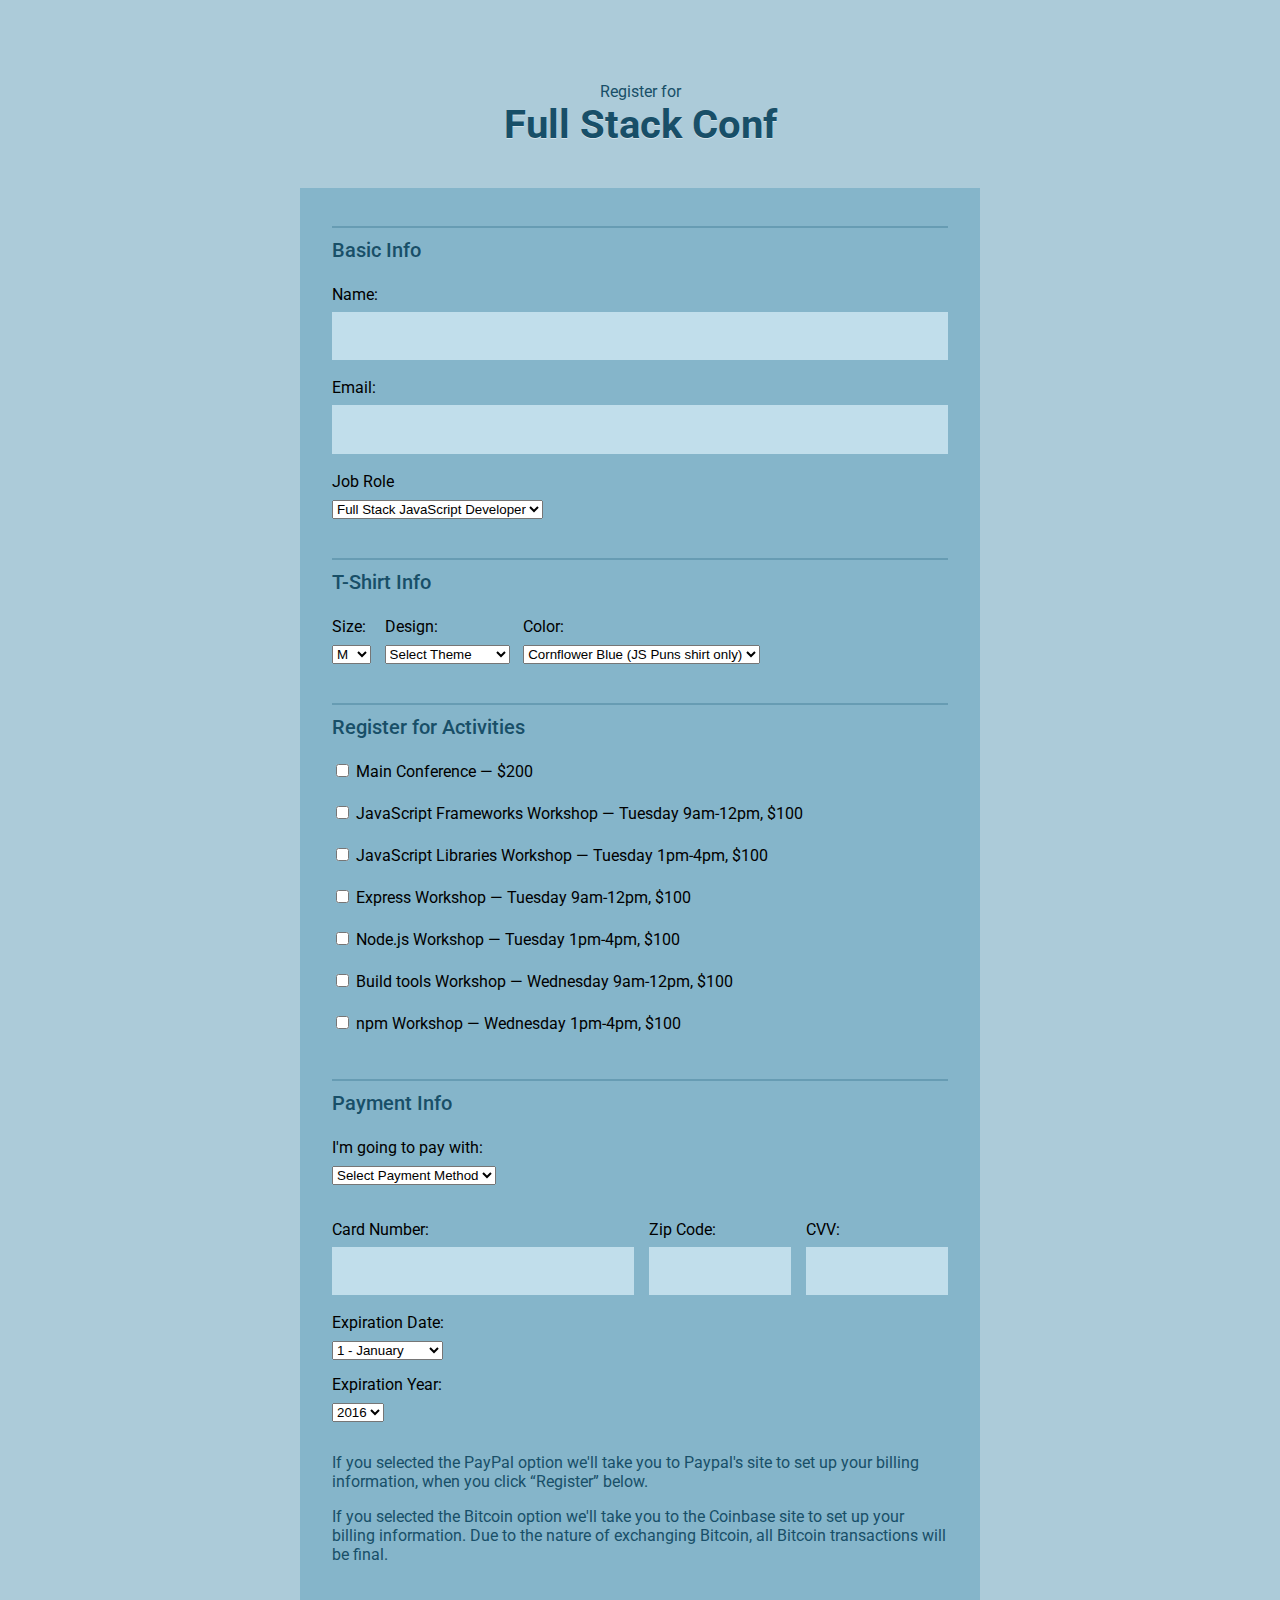
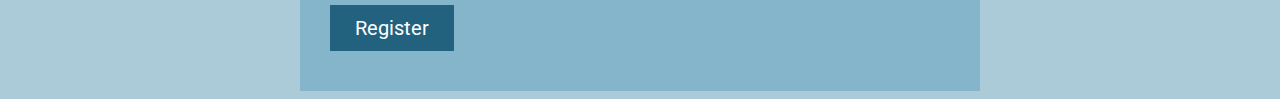
==== index.html @ 8475e575 "initial commit" ====
<!DOCTYPE html>
<html lang="en">
<head>
  <meta charset="utf-8">
  <meta name="viewport" content="width=device-width, initial-scale=1.0">
	<title>Register for Full Stack Conf</title>
  <link href="https://fonts.googleapis.com/css?family=Roboto:400,500,700" rel="stylesheet" type="text/css">
	<link rel="stylesheet" href="css/style.css">
</head>
<body>
	<div class="container">
    
    <header>
      <span>Register for</span>
      <h1>Full Stack Conf</h1>
    </header>

    <form action="index.html" method="post">
              
      <fieldset>         
        <legend>Basic Info</legend>
        
        <label for="name">Name:</label>
        <input type="text" id="name" name="user_name">
        
        <label for="mail">Email:</label>
        <input type="email" id="mail" name="user_email">
        
        <label for="title">Job Role</label>
        <select id="title" name="user_title">
          <option value="full-stack js developer">Full Stack JavaScript Developer</option>
          <option value="front-end developer">Front End Developer</option>
          <option value="back-end developer">Back End Developer</option>
          <option value="designer">Designer</option>          
          <option value="student">Student</option>
          <option value="other">Other</option>  
        </select>           
      </fieldset>
      
      <fieldset class="shirt">
        <legend>T-Shirt Info</legend>
        
        <div>
          <label for="size">Size:</label>
          <select id="size" name="user_size">
            <option value="small">S</option>
            <option value="medium" selected>M</option>
            <option value="large">L</option>
            <option value="extra large">XL</option>
          </select>
        </div>

        <div>
          <label for="design">Design:</label>
          <select id="design" name="user_design">
            <option>Select Theme</option>
            <option value="js puns">Theme - JS Puns</option>
            <option value="heart js">Theme - I &#9829; JS</option>
          </select>
        </div>

        <div id="colors-js-puns" class="">
          <label for="color">Color:</label>
          <select id="color">
            <option value="cornflowerblue">Cornflower Blue (JS Puns shirt only)</option>
            <option value="darkslategrey">Dark Slate Grey (JS Puns shirt only)</option> 
            <option value="gold">Gold (JS Puns shirt only)</option> 
            <option value="tomato">Tomato (I &#9829; JS shirt only)</option>
            <option value="steelblue">Steel Blue (I &#9829; JS shirt only)</option> 
            <option value="dimgrey">Dim Grey (I &#9829; JS shirt only)</option> 
          </select>
        </div>                
      </fieldset>

      <fieldset class="activities">
        <legend>Register for Activities</legend>
        <label><input type="checkbox" name="all"> Main Conference — $200</label>
        <label><input type="checkbox" name="js-frameworks"> JavaScript Frameworks Workshop — Tuesday 9am-12pm, $100</label>
        <label><input type="checkbox" name="js-libs"> JavaScript Libraries Workshop — Tuesday 1pm-4pm, $100</label>
        <label><input type="checkbox" name="express"> Express Workshop — Tuesday 9am-12pm, $100</label>
        <label><input type="checkbox" name="node"> Node.js Workshop — Tuesday 1pm-4pm, $100</label>          
        <label><input type="checkbox" name="build-tools"> Build tools Workshop — Wednesday 9am-12pm, $100</label>
        <label><input type="checkbox" name="npm"> npm Workshop — Wednesday 1pm-4pm, $100</label>
                  	
      </fieldset>
      <fieldset>
        <legend>Payment Info</legend>

        <label for="payment">I'm going to pay with:</label>
        <select id="payment" name="user_payment">
          <option value="select_method">Select Payment Method</option>
          <option value="credit card">Credit Card</option>
          <option value="paypal">PayPal</option>
          <option value="bitcoin">Bitcoin</option>
        </select>

        <div id="credit-card" class="credit-card">

          <div class="col-6 col">
            <label for="cc-num">Card Number:</label>
        	  <input id="cc-num" name="user_cc-num" type="text">
          </div>

          <div class="col-3 col">
            <label for="zip">Zip Code:</label>
            <input id="zip" name="user_zip" type="text"> 
          </div>

          <div class="col-3 col">
            <label for="cvv">CVV:</label>
            <input id="cvv" name="user_cvv" type="text"> 
          </div>

          <label for="exp-month">Expiration Date:</label>
          <select id="exp-month" name="user_exp-month">
            <option value="1">1 - January</option>
            <option value="2">2 - February</option>
            <option value="3">3 - March</option>
            <option value="4">4 - April</option>
            <option value="5">5 - May</option>
            <option value="6">6 - June</option>
            <option value="7">7 - July</option>
            <option value="8">8 - August</option>
            <option value="9">9 - September</option>
            <option value="10">10 - October</option>
            <option value="11">11 - November</option>	
            <option value="12">12 - December</option>          		          
          </select>
          <label for="exp-year">Expiration Year:</label>
          <select id="exp-year" name="user_exp-year">
            <option value="2016">2016</option>
            <option value="2017">2017</option>
            <option value="2018">2018</option>
            <option value="2019">2019</option>
            <option value="2020">2020</option>        		          
          </select> 	                  	         
        </div>

        <div>
        	<p>If you selected the PayPal option we'll take you to Paypal's site to set up your billing information, when you click “Register” below.</p>
        </div> 

        <div>
        	<p>If you selected the Bitcoin option we'll take you to the Coinbase site to set up your billing information. Due to the nature of exchanging Bitcoin, all Bitcoin transactions will be final.</p>
        </div>                  

      </fieldset>        
        
      <button type="submit">Register</button>
      
    </form>

	</div>
</body>
</html>
---- css/style.css ----
/* ================================= 
  Base Element Styles
==================================== */

* {
  box-sizing: border-box;
}

body,
input,
button {
 font-family: 'Roboto', sans-serif;
}

body {
  font: 1em/1.5;
  color: #184f68;
	background: #accbd9;
}

header {
	text-align: center;  
}

h1 {
	font-size: 2.5em;
	text-shadow: 0 1px 0 rgba(255, 255, 255, 0.45);
	margin: 0;
}

a {
  text-decoration: none;
}

/* ================================= 
  Form Element Styles
==================================== */

form {
	padding: .875em 1.875em 1.875em;
	background: #85b5ca;
}

fieldset,
legend,
button {
	padding: 0;
	border: none;
}

fieldset {
	margin-top: 1.5em;
}

legend,
button {
	font-size: 1.25em;	
}

legend {
	font-weight: 500;
	padding-top: .5em;
	border-top: 2px solid #679cb3;
	margin-bottom: 1.125em;
}

input[type="text"],
input[type="email"],
legend {
	width: 100%;
}

label {
	color: #000;
	display: block;
	margin-bottom: .5em;
}

input,
select {
	margin-bottom: 1.125em;	
}

input {
	font-size: 1em;
	font-weight: 500;
	padding: .8em;
	background: #c1deeb;
	border: 2px solid #c1deeb;
	outline: none;
}

input:focus {
	background: #fff;
	border-color: #5e97b0;
	transition: border-color .4s, background-color .4s;
}

input[type="checkbox"],
input[type="radio"] {
	display: inline-block;
}

button {
	color: #fff;
	padding: .55em 1.25em;
	background: #22627e;
	margin: 1.25em 0 .5em;
	cursor: pointer;
}

button:hover {
	background: #184c62;
}

/* ================================= 
  Page Styles
==================================== */

.container {
	margin: auto;
	max-width: 680px;
}

.shirt div {
	float: left;
	margin-right: .85em;
}

.interests input {
	margin-bottom: 0;
}

.credit-card {
	margin-top: 1.25em;
}

/* ================================= 
  Helper Classes
==================================== */

.is-hidden {
	display: none;
}

.clearfix::after {
  content: " ";
  display: table;
  clear: both;
}

/* ================================= 
  Media Queries
==================================== */

@media (min-width: 0) and (max-width: 679px) {
	header {
		padding: 2em 0;
	}
	button {
		width: 100%;
	}
}

@media (min-width: 680px) {
	header {
		padding: 4.65em 0 2.5em;
	}
	.col {
		float: left;
	}
	.col + .col {
		margin-left: 2.5%;
	}
	.col-3 {
		width: 23%;
	}
	.col-6 {
		width: 49%;
	}
}
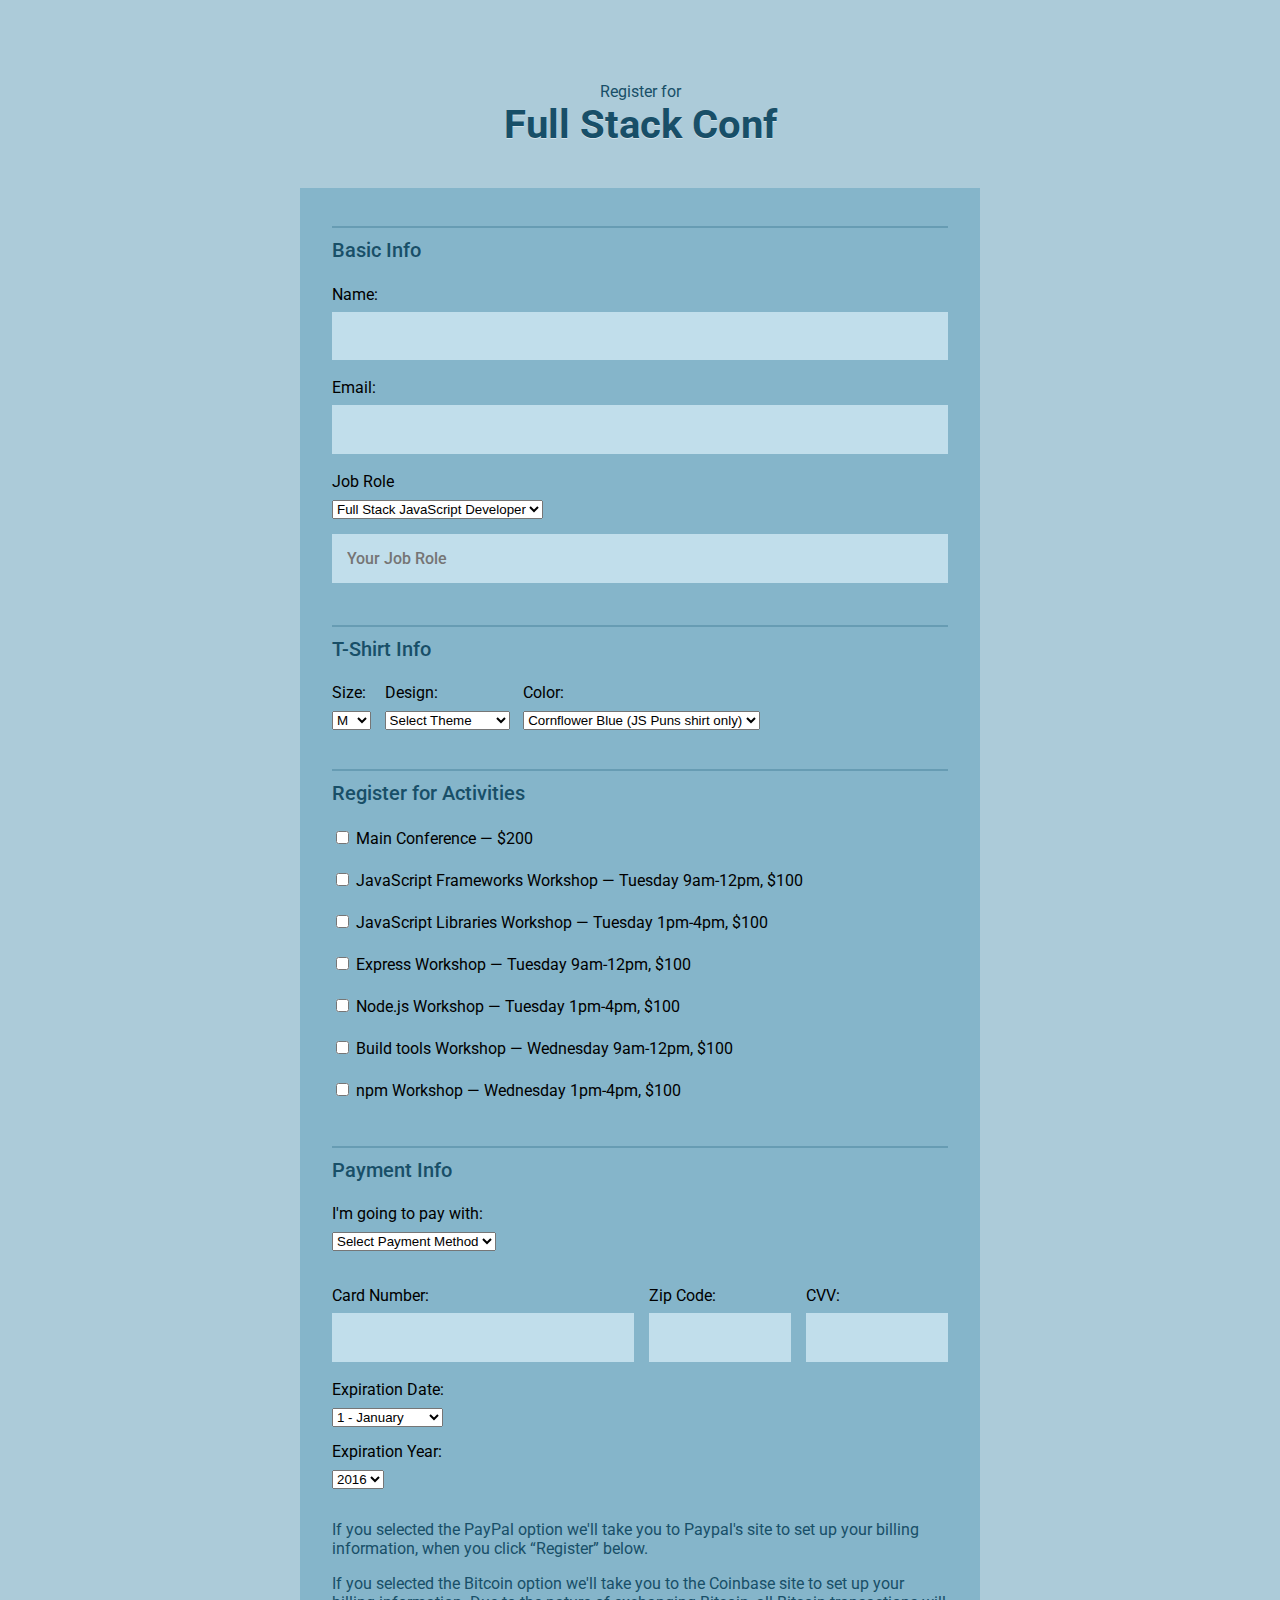
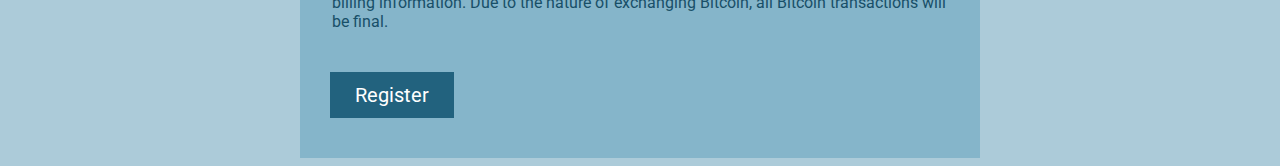
==== commit 9101bd99: "done deal bro!!" ====
--- a/index.html
+++ b/index.html
@@ -4,7 +4,9 @@
   <meta charset="utf-8">
   <meta name="viewport" content="width=device-width, initial-scale=1.0">
 	<title>Register for Full Stack Conf</title>
+  <link rel="stylesheet" href="https://use.fontawesome.com/releases/v5.7.1/css/all.css" integrity="sha384-fnmOCqbTlWIlj8LyTjo7mOUStjsKC4pOpQbqyi7RrhN7udi9RwhKkMHpvLbHG9Sr" crossorigin="anonymous">
   <link href="https://fonts.googleapis.com/css?family=Roboto:400,500,700" rel="stylesheet" type="text/css">
+  <link rel="stylesheet" href="css/normalize.css">
 	<link rel="stylesheet" href="css/style.css">
 </head>
 <body>
@@ -25,7 +27,7 @@
         
         <label for="mail">Email:</label>
         <input type="email" id="mail" name="user_email">
-        
+
         <label for="title">Job Role</label>
         <select id="title" name="user_title">
           <option value="full-stack js developer">Full Stack JavaScript Developer</option>
@@ -34,7 +36,11 @@
           <option value="designer">Designer</option>          
           <option value="student">Student</option>
           <option value="other">Other</option>  
-        </select>           
+        </select>
+
+        <input type="text" id="other-title" name="other-title" placeholder="Your Job Role">
+
+
       </fieldset>
       
       <fieldset class="shirt">
@@ -69,7 +75,7 @@
             <option value="steelblue">Steel Blue (I &#9829; JS shirt only)</option> 
             <option value="dimgrey">Dim Grey (I &#9829; JS shirt only)</option> 
           </select>
-        </div>                
+        </div>
       </fieldset>
 
       <fieldset class="activities">
@@ -80,9 +86,11 @@
         <label><input type="checkbox" name="express"> Express Workshop — Tuesday 9am-12pm, $100</label>
         <label><input type="checkbox" name="node"> Node.js Workshop — Tuesday 1pm-4pm, $100</label>          
         <label><input type="checkbox" name="build-tools"> Build tools Workshop — Wednesday 9am-12pm, $100</label>
-        <label><input type="checkbox" name="npm"> npm Workshop — Wednesday 1pm-4pm, $100</label>
-                  	
+        <label><input type="checkbox" name="npm"> npm Workshop — Wednesday 1pm-4pm, $100</label>       	
       </fieldset>
+      
+
+
       <fieldset>
         <legend>Payment Info</legend>
 
@@ -103,7 +111,7 @@
 
           <div class="col-3 col">
             <label for="zip">Zip Code:</label>
-            <input id="zip" name="user_zip" type="text"> 
+            <input id="zip" name="user_zip" type="text">
           </div>
 
           <div class="col-3 col">
@@ -136,13 +144,13 @@
           </select> 	                  	         
         </div>
 
-        <div>
+        <div id="paypal">
         	<p>If you selected the PayPal option we'll take you to Paypal's site to set up your billing information, when you click “Register” below.</p>
         </div> 
 
-        <div>
+        <div id="bitcoin">
         	<p>If you selected the Bitcoin option we'll take you to the Coinbase site to set up your billing information. Due to the nature of exchanging Bitcoin, all Bitcoin transactions will be final.</p>
-        </div>                  
+        </div>                
 
       </fieldset>        
         
@@ -151,5 +159,7 @@
     </form>
 
 	</div>
+  <script src="js/jquery-3.3.1.min.js"></script>
+  <script src="js/script.js"></script>
 </body>
 </html>--- a/css/style.css
+++ b/css/style.css
@@ -178,4 +178,32 @@
 	.col-6 {
 		width: 49%;
 	}
-}+}
+
+/* ================================= 
+  My Styles
+==================================== */
+i {
+	color: #FD7272;
+	padding-bottom: 0.5em;
+}
+
+i span {
+		font-family: 'Roboto', sans-serif;
+			font-weight: 400;
+}
+
+.validate {
+	border: 2px solid #FD7272;
+}
+
+.validate-text {
+	color: #FD7272;
+}
+
+.disable-checkbox {
+	color: #6C6C6CFF;
+}
+
+
+
